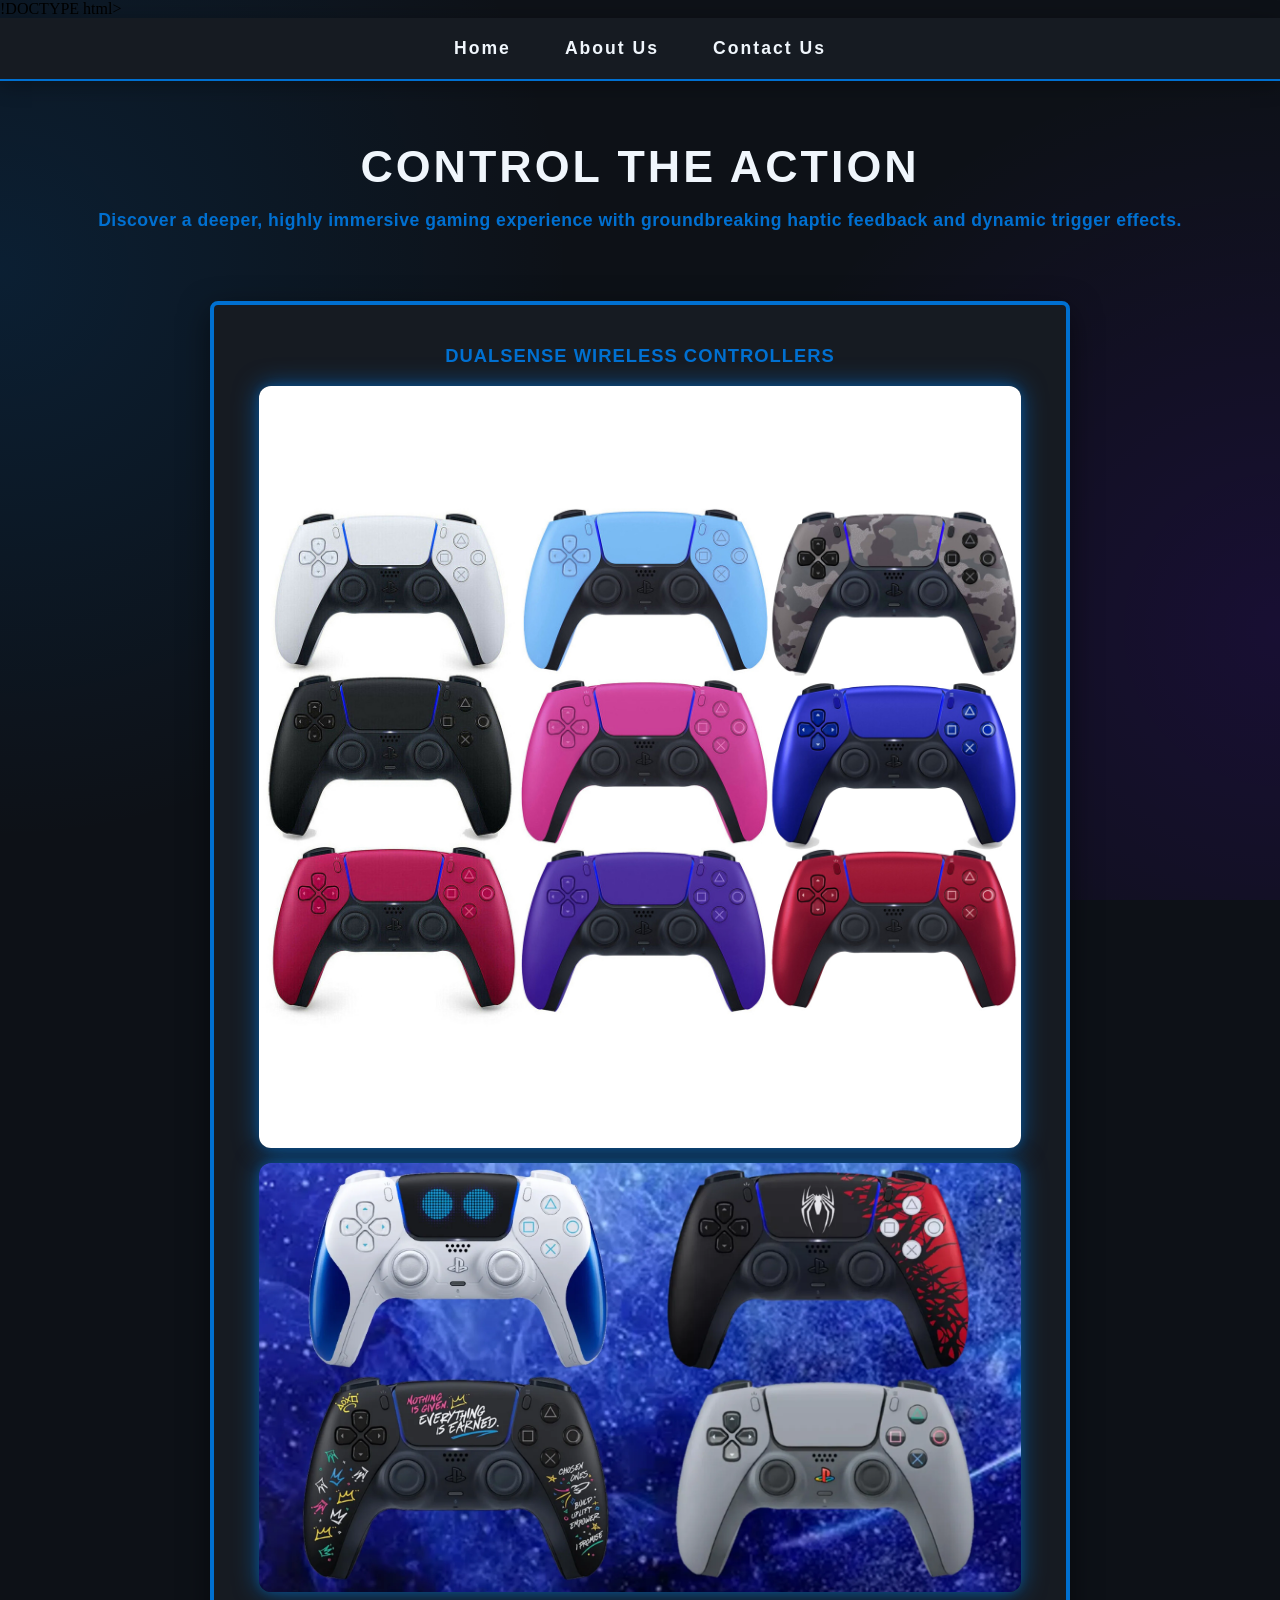
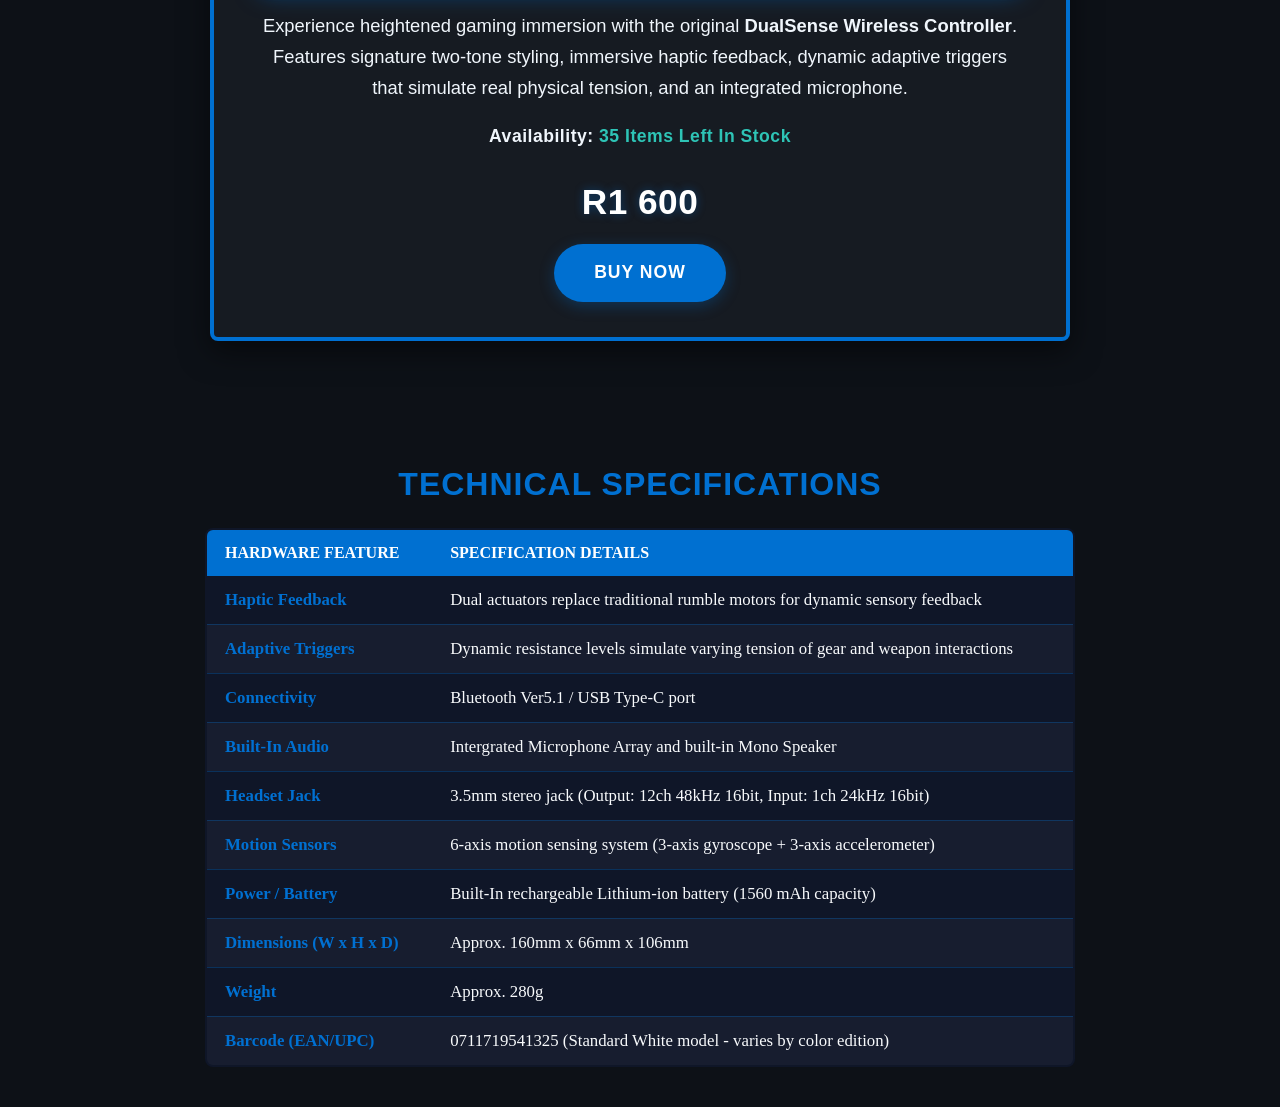
==== controller.html @ b9d31b06 "Product web page code" ====
!DOCTYPE html>
<html lang="en">
<head>
    <meta charset="UTF-8">
    <meta name="viewport" content="width=device-width, initial-scale=1.0">
    <link rel="stylesheet" href="styles.css">
</head>
<body>
    <div id="menu">
        <a href="index.html">Home</a>
        <a href="about.html">About Us</a>
        <a href="contact.html">Contact Us</a>
    </div>
    <div class="the-header">
        <h1>CONTROL THE ACTION</h1>
        <p class="intro">Discover a deeper, highly immersive gaming experience with groundbreaking haptic feedback and dynamic trigger effects.</p>
    </div>
    <div class="gallery">
        <div class="mid-text">
            <span style="display: block; font-size: 1,6rem; font-weight: 800; color: #0070d1; margin-bottom: 12px; text-transform: uppercase; letter-spacing: 1px;">
                Dualsense Wireless Controllers
            </span>
            <img src="ps5 controllers/ps5 controller details/ps5 controllers photo.jpg" alt="PS5 Controllers">
            <img src="ps5 controllers/ps5 controller details/ps5 controllers photo 2.webp" alt="PS5 Controllers">

            <p>
                Experience heightened gaming immersion with the original <b>DualSense Wireless Controller</b>. Features signature two-tone styling, immersive haptic feedback, dynamic adaptive triggers that simulate real physical tension, and an integrated microphone.
            </p>
            <p class="stock-status in-stock"><b>Availability: <span>35 Items Left In Stock</b></span></p>
        <div class="purchase-box">
            <div class="price-tag">R1 600</div>
            <a href="#" class="buy-now-btn">Buy Now</a>
        </div>
        </div>
        <div class="specs-container">
            <h2>Technical Specifications</h2>
            <table class="specs-table">
                <thead>
                    <tr>
                        <th>Hardware Feature</th>
                        <th>Specification Details</th>
                    </tr>
                </thead>
                <tbody>
                    <tr>
                        <td><b>Haptic Feedback</b></td>
                        <td>Dual actuators replace traditional rumble motors for dynamic sensory feedback</td>
                    </tr>
                    <tr>
                        <td><b>Adaptive Triggers</b></td>
                        <td>Dynamic resistance levels simulate varying tension of gear and weapon interactions</td>
                    </tr>
                    <tr>
                        <td><b>Connectivity</b></td>
                        <td>Bluetooth Ver5.1 / USB Type-C port</td>
                    </tr>
                    <tr>
                        <td><b>Built-In Audio</b></td>
                        <td>Intergrated Microphone Array and built-in Mono Speaker</td>
                    </tr>
                    <tr>
                        <td><b>Headset Jack</b></td>
                        <td>3.5mm stereo jack (Output: 12ch 48kHz 16bit, Input: 1ch 24kHz 16bit)</td>
                    </tr>
                    <tr>
                        <td><b>Motion Sensors</b></td>
                        <td>6-axis motion sensing system (3-axis gyroscope + 3-axis accelerometer)</td>
                    </tr>
                    <tr>
                        <td><b>Power / Battery</b></td>
                        <td>Built-In rechargeable Lithium-ion battery (1560 mAh capacity)</td>
                    </tr>
                    <tr>
                        <td><b>Dimensions (W x H x D)</b></td>
                        <td>Approx. 160mm x 66mm x 106mm</td>
                    </tr>
                    <tr>
                        <td><b>Weight</b></td>
                        <td>Approx. 280g</td>
                    </tr>
                    <tr>
                        <td><b>Barcode (EAN/UPC)</b></td>
                        <td>0711719541325 (Standard White model - varies by color edition)</td>
                    </tr>
                </tbody>
            </table>
        </div>
    </div>
</body>
</html>
---- styles.css ----
#menu {
    width: 100%;
    padding: 20px 0;
    text-align: center;

    background-color: #161b22;
    border-bottom: 2px solid #0070d1;
    box-shadow: 0 4px 20px rgba(0, 0, 0, 0.3);
}

#menu a{
    text-decoration: none;
    font-family: -apple-system, BlinkMacSystemFont, "Segoe UI", Roboto, sans-serif;
    font-size: 1.1rem;
    font-weight: 700;
    color: #f0f6fc;
    letter-spacing: 2px;
    margin: 0 25px;
    display: inline-block;
    transition: color 0.3s ease;
}
#menu a:hover{
    color: #0070d1;
}

* {
    box-sizing: border-box;
}

.gallery img{
    display: block;
    width: 100%;
    width: 900px;
    height: 600px;
    object-fit: cover;
    border-radius: 12px;
    margin: 0 auto;
    box-shadow: 0 0 25px rgba(0, 112, 209, 0.65), 0 0 10px rgba(0, 112, 209, 0.3);
    transition: transform 0.3s ease, box-shadow 0.3s ease;
}

.gallery {
    display: flex;
    flex-direction: column;
    align-items: center;
    gap: 15px;
    width: 100%;
}

.gallery img:hover {
    transform: scale(1.03);
    box-shadow: 0 15px 35px rgba(0, 112, 209, 0.5);
    cursor: pointer;
}

.mid-text {
    font-family: -apple-system, BlinkMacSystemFont, "Segoe UI", Roboto, Oxygen, Ubuntu, Cantarell, 'Open Sans', 'Helvetica Neue', sans-serif;
    color: #f0f6fc;
    font-size: 1.15rem;
    line-height: 1.7;
    text-align: center;

    width: calc(100% - 40px);
    max-width: 860px;
    margin: 50px auto;
    padding: 35px 45px;

    background-color: #161b22;
    border-top: 4px solid #0070d1;
    border-bottom: 4px solid #0070d1;
    border-left: 4px solid #0070d1;
    border-right: 4px solid #0070d1;
    border-radius: 8px;
    box-shadow: 0 10px 30px rgba(0, 0, 0, 0.5);
}

body {
    margin: 0;
    padding: 0;
    width: 100%;
    overflow-x: hidden;
    
    background: radial-gradient(circle at 0% 30%, rgba(0, 112, 209, 0.15) 0%, transparent 40%),
                radial-gradient(circle at 100% 70%, rgba(106, 0, 255, 0.12) 0%, transparent 40%),
                #0d1117;
    background-attachment: fixed;
}

.the-header {
    text-align: center;
    margin: 60px auto 20px auto;
    padding-inline: 20px;
}

.the-header h1 {
    font-family: -apple-system, BlinkMacSystemFont, "Segoe UI", Roboto, sans-serif;
    font-size: 2.8rem;
    color: #f0f6fc;
    font-weight: 900;
    letter-spacing: 3px;
    text-transform: uppercase;
    margin: 0 0 10px 0;
}

.the-header .intro {
    font-family: -apple-system, BlinkMacSystemFont, "Segoe UI", Roboto, sans-serif;
    font-size: 1.1rem;
    color: #0070d1;
    font-weight: 600;
    letter-spacing: 0.5px;
    text-align: center;
    width: 100%;
}

h2 {
    font-family: -apple-system, BlinkMacSystemFont, "Segoe UI", Roboto, sans-serif;
    font-size: 2.8rem;
    color: #f0f6fc;
    font-weight: 900;
    letter-spacing: 3px;
    text-transform: uppercase;
    margin: 0 0 10px 0;
    text-align: center;
    padding-inline: 20px;
}

.mid-text img{
    width: 100%;
    max-width: 100%;
    height: auto;
    display: block;
    margin: 15px auto;
    box-sizing: border-box;
}

.stock-status {
    font-size: 1.1rem;
    font-weight: 700;
    margin-top: 15px;
    letter-spacing: 0.5px;
}

.stock-status.in-stock span {
    color: #2ec4b6;
}

.stock-status.low-stock span {
    color: #ff3366;
}

.specs-container {
    margin: 60px auto 40px auto;
    width: 95%;
    max-width: 900px;
    padding: 0 15px;
}

.specs-container h2 {
    color: #0070d1;
    text-align: center;
    margin-bottom: 25px;
    text-transform: uppercase;
    font-size: 2rem;
    letter-spacing: 1px;
}

.specs-table {
    width: 100%;
    border-collapse: collapse;
    background-color: rgba(15, 23, 42, 0.95);
    border: 2px solid #0070d1;
    border-radius: 8px;
    overflow: hidden;
}

.specs-table th {
    background-color: #0070d1;
    color: #ffffff !important;
    font-weight: 800;
    text-transform: uppercase;
    padding: 14px 18px;
    text-align: left;
}

.specs-container .specs-table tbody tr td {
    padding: 14px 18px;
    text-align: left;
    border-bottom: 1px solid rgba(0, 112, 209, 0.3);
    font-size: 1.05rem;
}

.specs-container .specs-table tbody tr td:first-child {
    color: #0070d1 !important; 
    font-weight: 700;
}

.specs-container .specs-table tbody tr td:nth-child(2),
.specs-container .specs-table tbody tr td:nth-child(3) {
    color: #f8fafc !important; 
}

.specs-container .specs-table tbody tr:nth-child(even) td {
    background-color: rgba(255, 255, 255, 0.03);
}

.purchase-box {
    margin-top: 20px;
    display: flex;
    flex-direction: column;
    align-items: center;
    gap: 12px;
}

.price-tag {
    font-size: 2.2rem;
    font-weight: 800;
    color: #ffffff;
    text-shadow: 0 0 10px rgba(0, 112, 209, 0.4);
    letter-spacing: 0.5px;
}

.buy-now-btn {
    display: inline-block;
    background-color: #0070d1;
    color: #ffffff !important;
    text-decoration: none;
    font-weight: 700;
    font-size: 1.1rem;
    text-transform: uppercase;
    letter-spacing: 1px;
    padding: 14px 40px;
    border-radius: 30px;
    box-shadow: 0 4px 15px rgba(0, 112, 209, 0.3);
    transition: transform 0.2s ease, box-shadow 0.2s ease, background-color 0.2s ease;
}

.buy-now-btn:hover {
    background-color: #0082f3;
    transform: translateY(-3px);
    box-shadow: 0 8px 25px rgba(0, 112, 209, 0.6);
    cursor: pointer;
}

.buy-now-btn:active {
    transform: translateY(-1px);
}
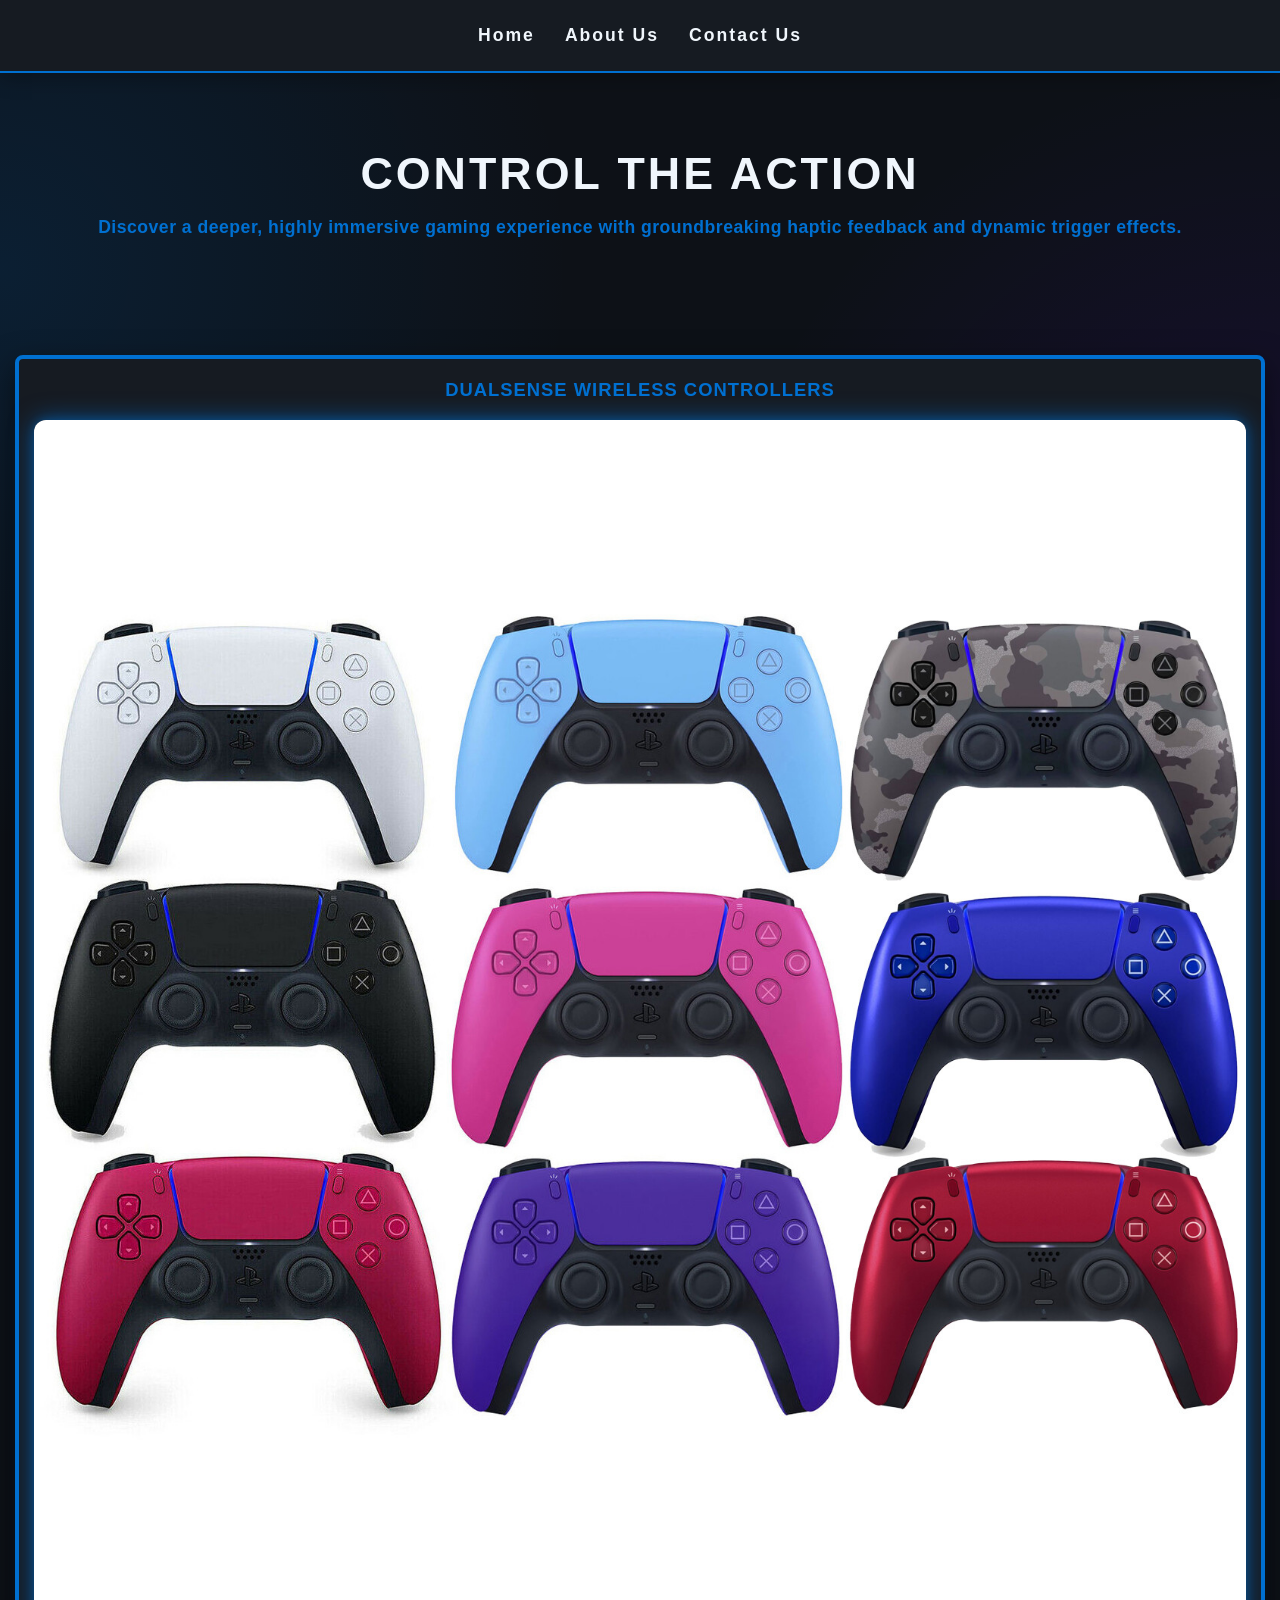
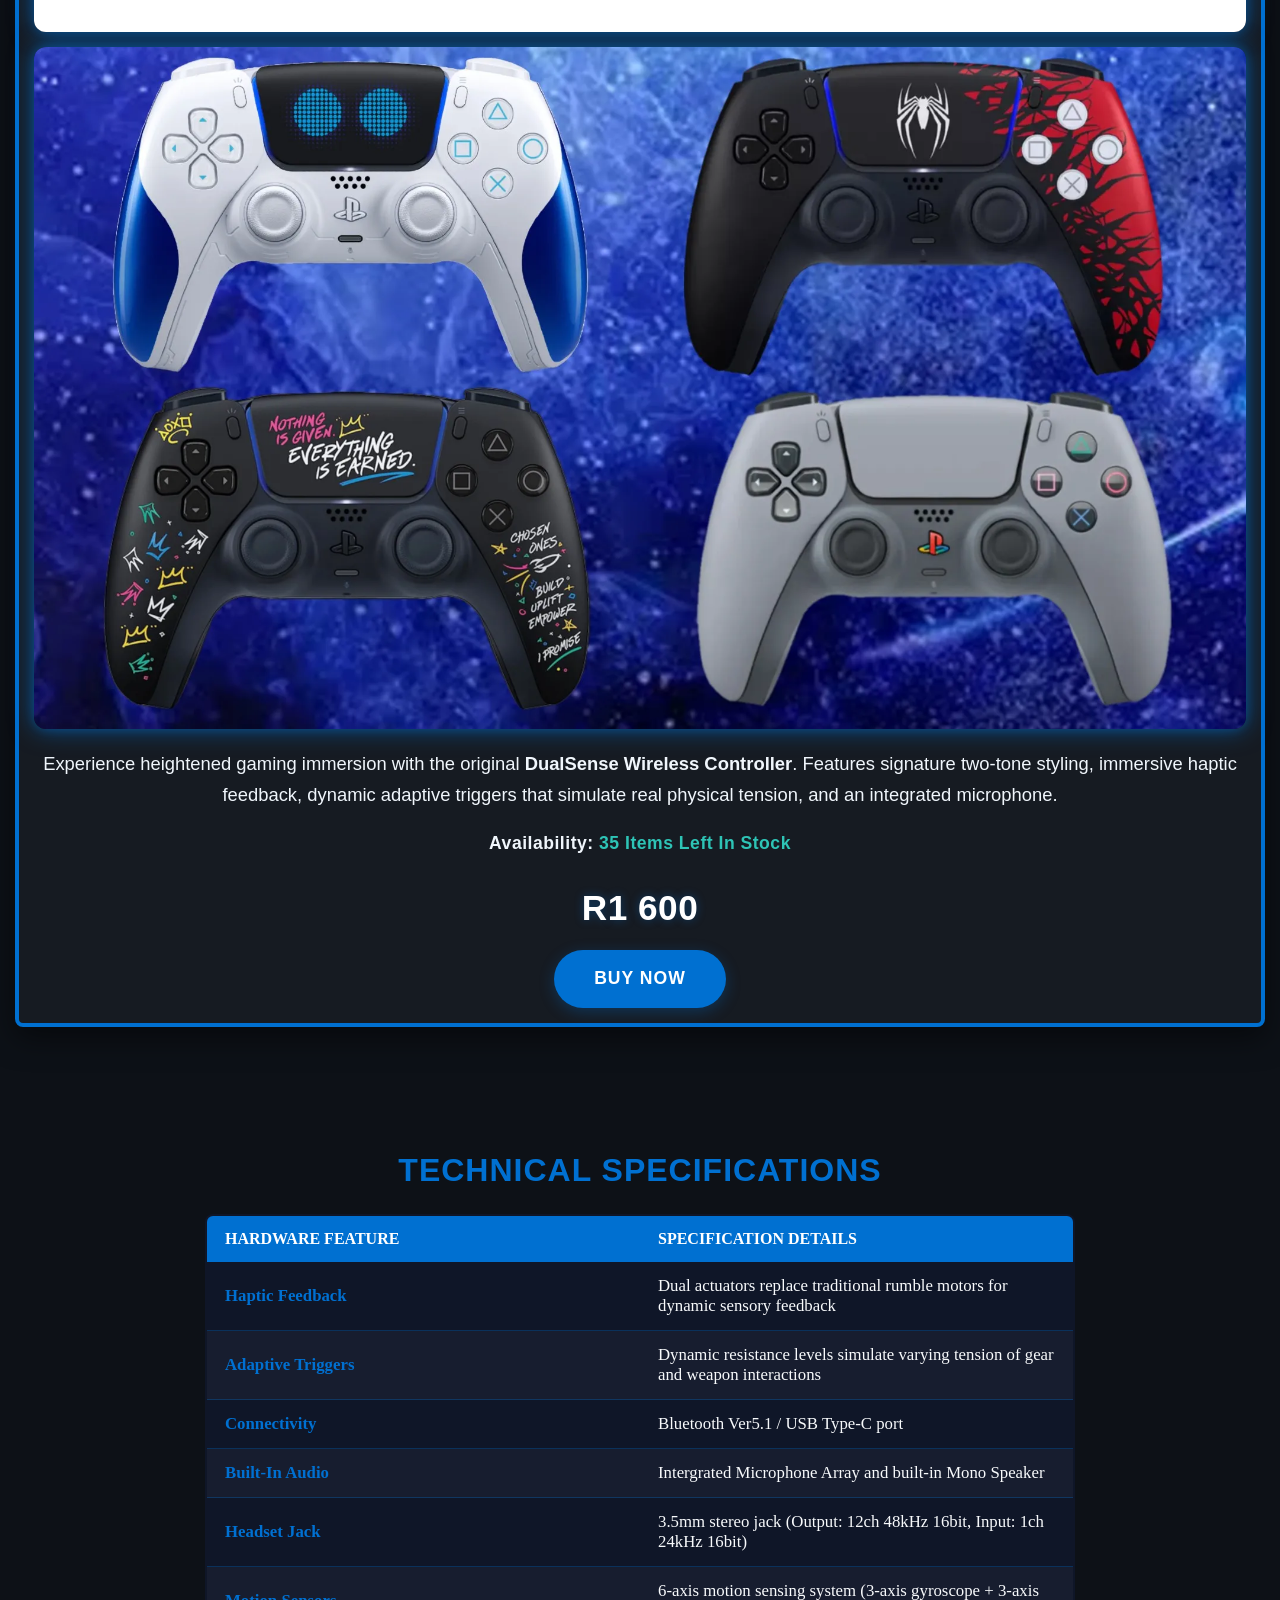
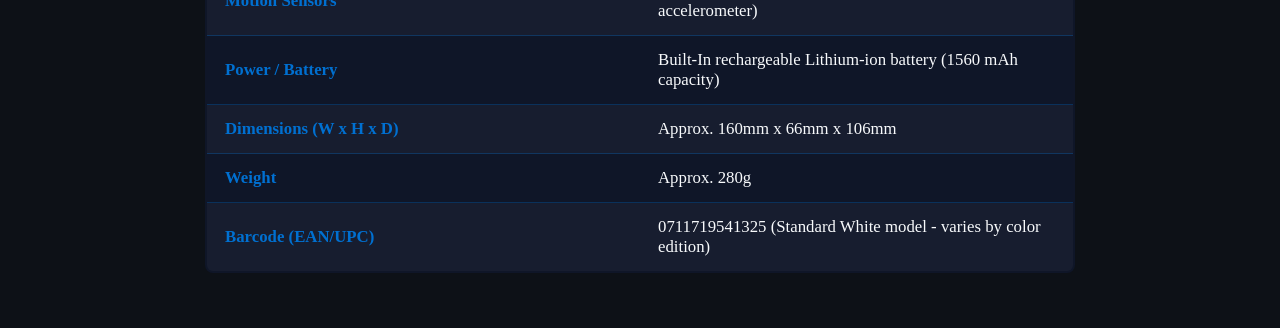
==== commit a560b7d7: "fixed the DOCTYPE error, i think" ====
--- a/controller.html
+++ b/controller.html
@@ -1,4 +1,4 @@
-!DOCTYPE html>
+<!DOCTYPE html>
 <html lang="en">
 <head>
     <meta charset="UTF-8">
--- a/styles.css
+++ b/styles.css
@@ -1,25 +1,29 @@
 #menu {
-    width: 100%;
-    padding: 20px 0;
-    text-align: center;
-
+    display: flex;
+    justify-content: center;
+    align-items: center;
+    flex-wrap: wrap;
     background-color: #161b22;
     border-bottom: 2px solid #0070d1;
     box-shadow: 0 4px 20px rgba(0, 0, 0, 0.3);
-}
-
-#menu a{
+    padding: 20px 10px;
+    width: 100%;
+    box-sizing: border-box;
+}
+
+#menu a {
     text-decoration: none;
     font-family: -apple-system, BlinkMacSystemFont, "Segoe UI", Roboto, sans-serif;
     font-size: 1.1rem;
     font-weight: 700;
     color: #f0f6fc;
     letter-spacing: 2px;
-    margin: 0 25px;
-    display: inline-block;
+    padding: 5px 15px; /* Replaced rigid margin with flexible inside-padding */
     transition: color 0.3s ease;
-}
-#menu a:hover{
+    white-space: nowrap; 
+}
+
+#menu a:hover {
     color: #0070d1;
 }
 
@@ -27,11 +31,11 @@
     box-sizing: border-box;
 }
 
-.gallery img{
+.gallery img {
     display: block;
     width: 100%;
-    width: 900px;
-    height: 600px;
+    max-width: 900px;
+    height: auto;
     object-fit: cover;
     border-radius: 12px;
     margin: 0 auto;
@@ -166,6 +170,7 @@
 
 .specs-table {
     width: 100%;
+    table-layout: fixed;
     border-collapse: collapse;
     background-color: rgba(15, 23, 42, 0.95);
     border: 2px solid #0070d1;
@@ -243,4 +248,39 @@
 
 .buy-now-btn:active {
     transform: translateY(-1px);
+}
+
+@media (max-width: 600px) {
+    .the-header h1 {
+        font-size: 2rem !important;
+        line-height: 1.2;
+    }
+    
+    .intro {
+        font-size: 0.95rem !important;
+        padding: 0 15px;
+        box-sizing: border-box;
+    }
+
+    .specs-table th, 
+    .specs-table td {
+        padding: 10px 8px !important; 
+        font-size: 0.85rem !important; 
+        word-wrap: break-word; 
+        overflow-wrap: break-word;
+    }
+}
+
+img {
+    max-width: 100%;
+    height: auto;
+    display: block;
+    margin: 0 auto;
+}
+
+.mid-text, .gallery, .the-header {
+    width: 100% !important;
+    max-width: 100% !important;
+    box-sizing: border-box;
+    padding: 15px !important;
 }
